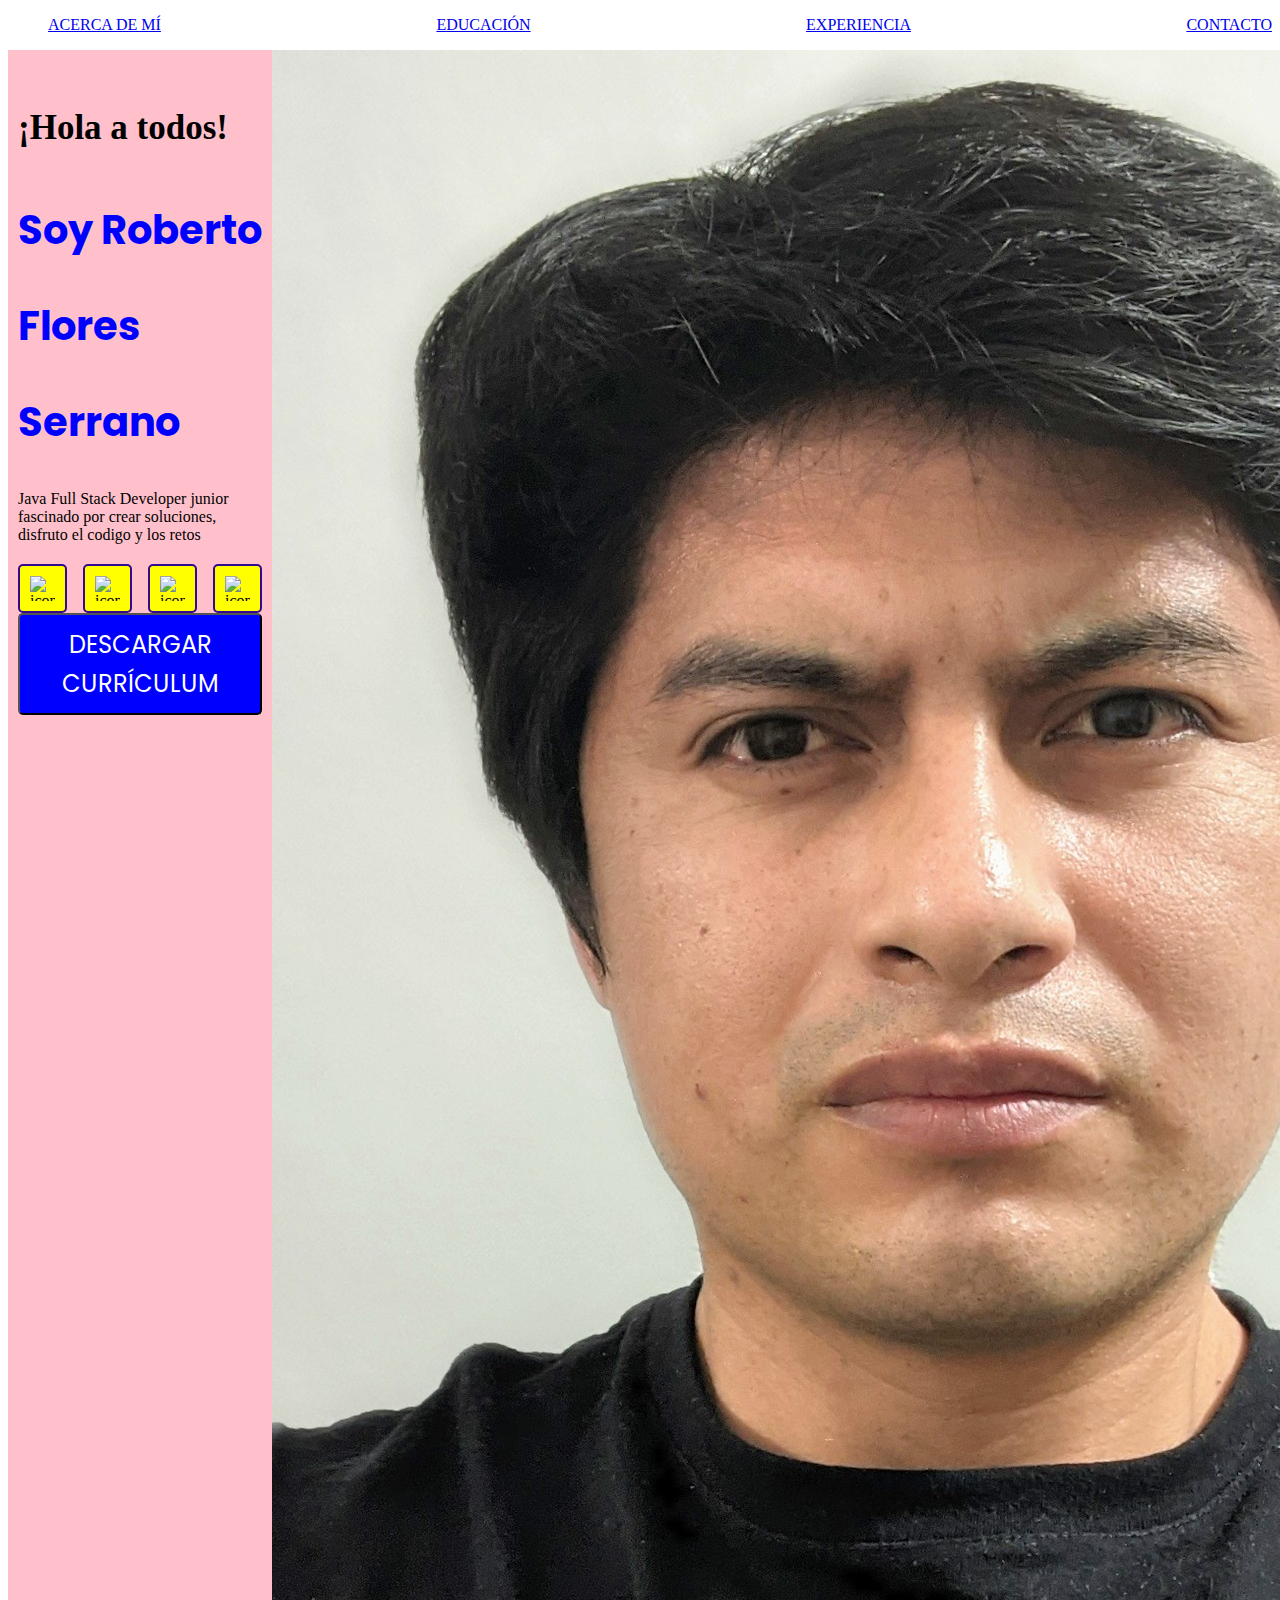
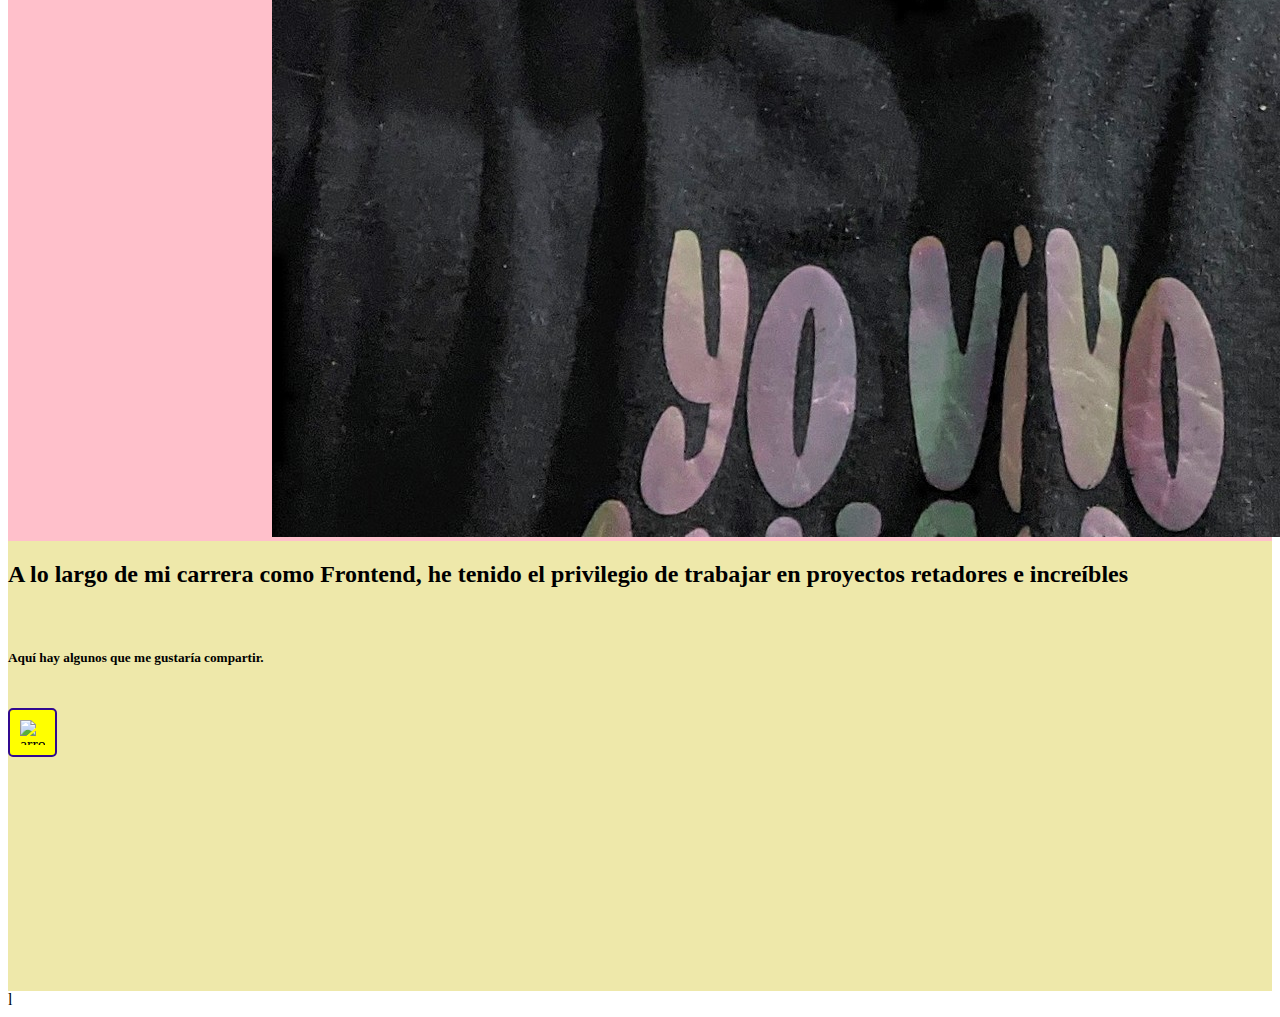
==== starter_code/index.html @ 0221ecaa "Styles | adding styles hero, about-me" ====
<!DOCTYPE html>
<!-- Change lang propertie -->
<html lang="es">
<head>
    <meta charset="UTF-8">
    <meta http-equiv="X-UA-Compatible" content="IE=edge">
    <meta name="viewport" content="width=device-width, initial-scale=1.0">
    <!-- Change document title  -->
    <title>Document</title>
    <!-- Here goes your styles -->
    <link rel="stylesheet" href="./src/styles/main.css">
    <link rel="preconnect" href="https://fonts.gstatic.com">
    <link href="https://fonts.googleapis.com/css2?family=Poppins:wght@400;700&display=swap" rel="stylesheet">
    <link href="https://fonts.googleapis.com/css2?family=Oxygen:wght@300;700&display=swap" rel="stylesheet">



</head>
<body>
    <nav >
        <ul class="header-container">
            <li class="menu-item">
                <a href="./acerca-de-mi.html">
                    Acerca de mí
                </a>

            </li>
            <li  class="menu-item">
                <a href="educacion.html">
                    Educación
                </a>
            </li>
            <li  class="menu-item" id="active">
                <a href="experienicia.html">
                    Experiencia
                </a>
            </li>
            <li  class="menu-item">
                <a href="contacto.html">
                    Contacto
                </a>
            </li>
        </ul>
    </nav><!--nav-->
   
    <section class="welcome">
        <div class= "hero-content">
            <h5>¡Hola a todos!</h5>
            <h2>Soy Roberto Flores Serrano</b> </h2>
            <p>Java Full Stack Developer junior fascinado por crear soluciones, disfruto el codigo y los retos</p>
            
           

            <div class="social-btns">
                <img class="btn-social" src="./src/img/icon-instagram.png" alt="icon-instagram">
                <img class="btn-social" src="./src/img/icon-phone.png" alt="icon-instagram" >
                <img class="btn-social" src="./src/img/icon-twitter_squared.png" alt="icon-instagram" >
                <img class="btn-social" src="./src/img//mail.png" alt="icon-instagram" >


            </div><!--buttons social-->
            <button class="button">DESCARGAR CURRÍCULUM</button>
        </div><!--info about me-->
        <div class="hero-img">
            <img src="./src/img//perfil.jpg" alt="robert perfil">
        </div>
    </section><!--section welcome-->
    <section id="about-me">
        <div class="about-me-container">
            <h2 class="about-me-container-quote">A lo largo de mi carrera como Frontend, he tenido el privilegio de
                trabajar en proyectos retadores e
                increíbles</h2>
            <h5>Aquí hay algunos que me gustaría compartir.</h5>
            <img class="btn-social" src="./src/img/arrow-down.svg" alt="arrow down">
        </div>
    </section>


    
</body>
</html>l
---- starter_code/src/styles/main.css ----
@import url(./hero.css);
@import url(./about-me.css);
@import url(./social-button.css);

:root{
    --fontBase: 'Poppins',sans-serif;
    --headline2: bold 59px/96px var(--fontBase);
    --headline5: bold 24px/39px var(--fontBase);
    --body:bold 16px/25px var(--fontBase);
    --purple:#310A90;
    --white:#ffffff;
    --button: 24px/39px var(--fontBase);

}
/*comnetario- inicia clase 14 oct
medida absoluta- px
medidas flexibles-vh (viewport  donde se puede visualizar en un telefono)
los porcentajes tambien se adecuan

Medidas relativas: em
depende del parent element
*/

#about-me{
    height: 50vh;
    
    background-color: palegoldenrod;

}

.about-me-container h1{
    font-size: 1em;
}

.header-container{
    display: flex;
    align-items: center;
    justify-content: space-between;
    text-decoration: none;
    text-transform: uppercase;
    color: white;
}
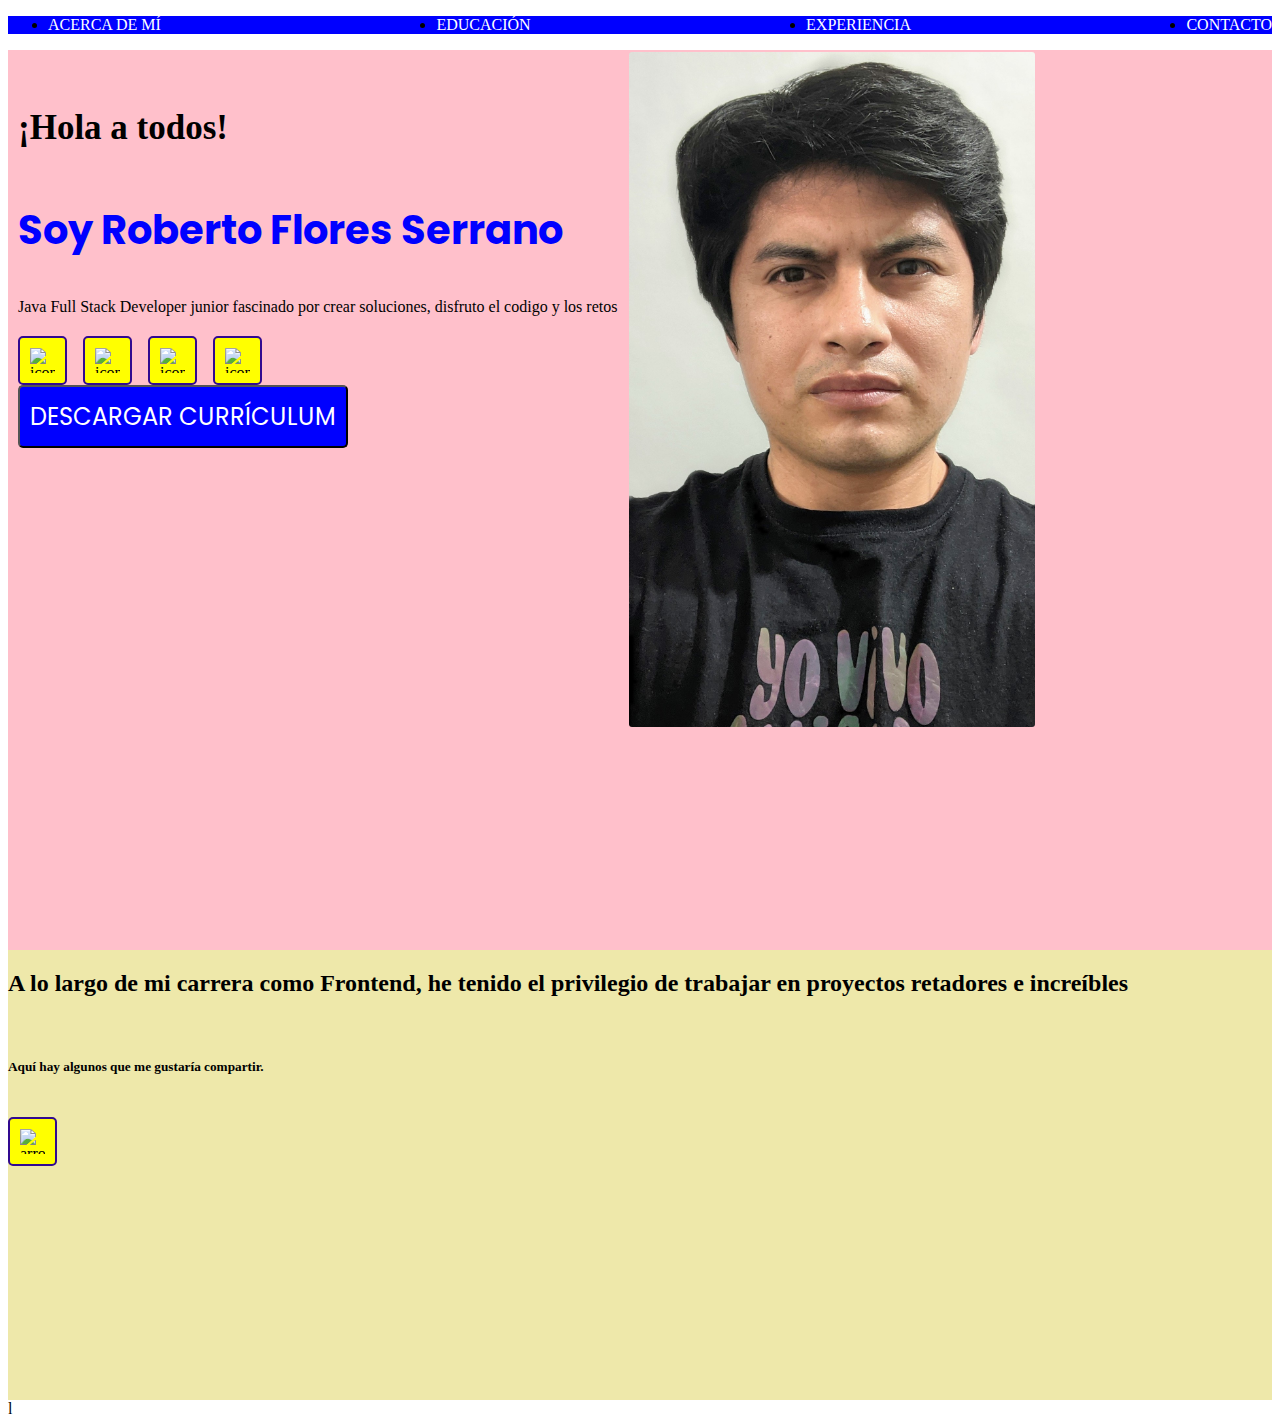
==== commit 7ff7fdb9: "styles | adding education.html & styles" ====
--- a/starter_code/index.html
+++ b/starter_code/index.html
@@ -6,7 +6,7 @@
     <meta http-equiv="X-UA-Compatible" content="IE=edge">
     <meta name="viewport" content="width=device-width, initial-scale=1.0">
     <!-- Change document title  -->
-    <title>Document</title>
+    <title>Curriculum</title>
     <!-- Here goes your styles -->
     <link rel="stylesheet" href="./src/styles/main.css">
     <link rel="preconnect" href="https://fonts.gstatic.com">
@@ -17,32 +17,34 @@
 
 </head>
 <body>
-    <nav >
-        <ul class="header-container">
-            <li class="menu-item">
-                <a href="./acerca-de-mi.html">
-                    Acerca de mí
-                </a>
+    <section class="bar-nav">
+        <nav>
+            <ul class="header-container">
+                <li class="menu-item">
+                    <a href="./acerca-de-mi.html">
+                        Acerca de mí
+                    </a>
+    
+                </li>
+                <li  class="menu-item">
+                    <a href="./pages/education.html">
+                        Educación
+                    </a>
+                </li>
+                <li  class="menu-item" id="active">
+                    <a href="experienicia.html">
+                        Experiencia
+                    </a>
+                </li>
+                <li  class="menu-item">
+                    <a href="contacto.html">
+                        Contacto
+                    </a>
+                </li>
+            </ul>
+        </nav><!--nav--> <!--section nav-->    
+    </section><!--section nav-->    
 
-            </li>
-            <li  class="menu-item">
-                <a href="educacion.html">
-                    Educación
-                </a>
-            </li>
-            <li  class="menu-item" id="active">
-                <a href="experienicia.html">
-                    Experiencia
-                </a>
-            </li>
-            <li  class="menu-item">
-                <a href="contacto.html">
-                    Contacto
-                </a>
-            </li>
-        </ul>
-    </nav><!--nav-->
-   
     <section class="welcome">
         <div class= "hero-content">
             <h5>¡Hola a todos!</h5>
@@ -62,7 +64,7 @@
             <button class="button">DESCARGAR CURRÍCULUM</button>
         </div><!--info about me-->
         <div class="hero-img">
-            <img src="./src/img//perfil.jpg" alt="robert perfil">
+            <img clas="img-perfil" src="./src/img//perfil.jpg" alt="robert perfil">
         </div>
     </section><!--section welcome-->
     <section id="about-me">
--- a/starter_code/src/styles/main.css
+++ b/starter_code/src/styles/main.css
@@ -2,6 +2,7 @@
 @import url(./hero.css);
 @import url(./about-me.css);
 @import url(./social-button.css);
+@import url(./education.css);
 
 :root{
     --fontBase: 'Poppins',sans-serif;
@@ -37,7 +38,36 @@
     display: flex;
     align-items: center;
     justify-content: space-between;
+    background: blue;
+}
+.header-container li a{
     text-decoration: none;
     text-transform: uppercase;
     color: white;
-}+}
+.hero-img{
+    align-items: right;
+    /*width: 50%;
+    height: 30%;
+    max-width: 200px;
+    border-radius: 3px;
+    margin: 5px;*/
+}
+.hero-img img{
+    width: 100%;
+    height: 75%;
+    border-radius: 5px;
+    padding: 2px;
+    /*width:auto;
+    height: auto;
+    max-width: 50px;
+    border-radius: 3px;*/
+}
+/*.img-perfil{
+   width: auto;
+   height: auto;
+   max-height: 100px;
+   max-width: 100px;
+   border-radius: 3px;
+   margin: 5px;
+}*/